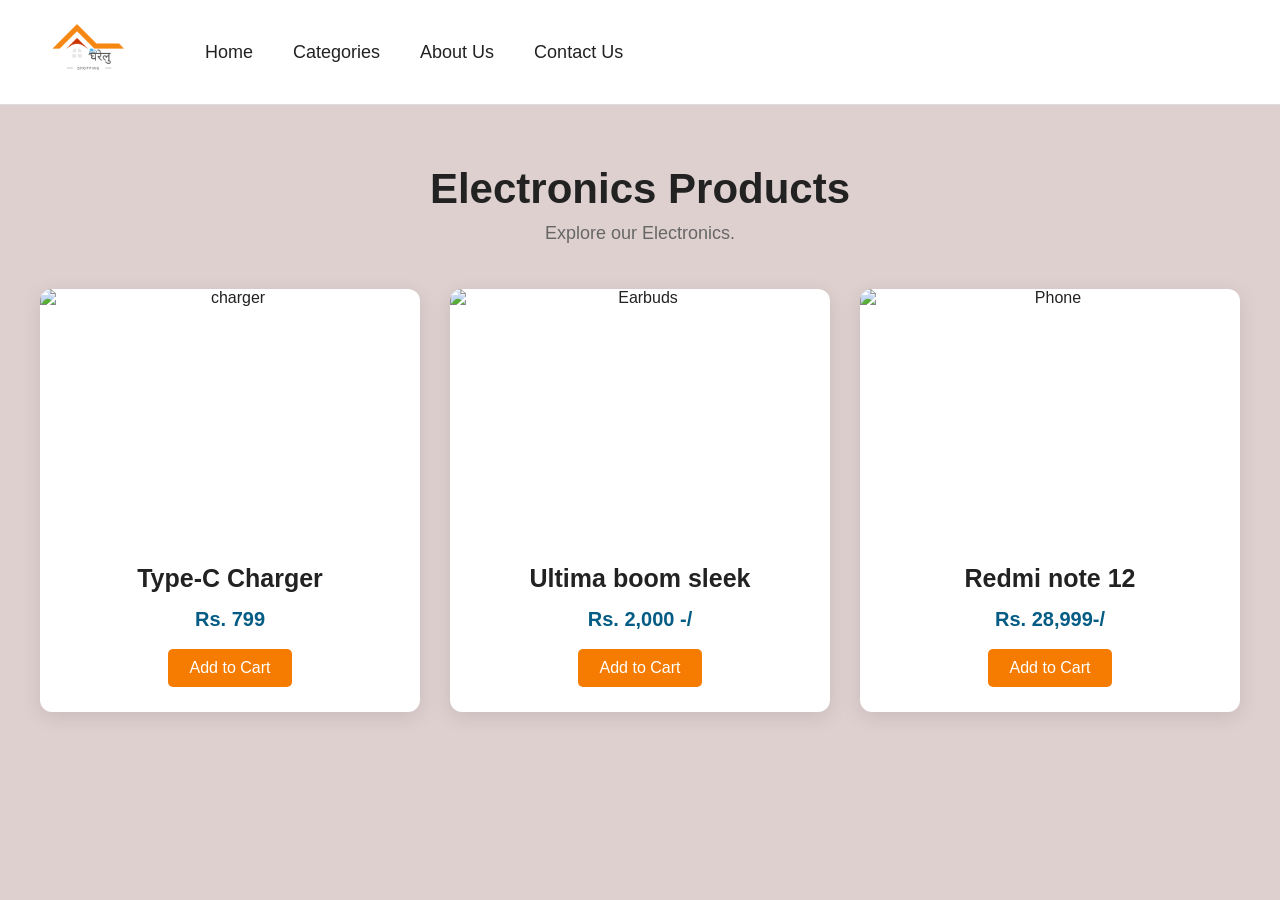
==== beauty.html @ 929adfdf "gharelu shopping" ====
<!DOCTYPE html>
<html lang="en">

<head>
    <meta charset="UTF-8">
    <meta name="viewport" content="width=device-width, initial-scale=1.0">

    <title>Clothing Products</title>

    <link rel="stylesheet" href="style.css">
</head>

<body>

    <header class="header">

        <div class="logo">
            <img src="images/gharelu shopping (1).png" alt="Gharelu Shop">
        </div>

        <nav class="navbar">

            <a href="index.html">Home</a>

            <a href="categories.html">Categories</a>

            <a href="about.html">About Us</a>

            <a href="contact.html">Contact Us</a>

        </nav>

    </header>


    <section class="categories">

        <h1>Electronics Products</h1>

        <p>Explore our Electronics.</p>


        <div class="category-container">

            <!-- Product 1 -->

            <div class="category-card">

                <img src="images/charger.jpg" alt="charger">

                <div class="category-info">

                    <h2>Type-C Charger</h2>

                    <p>Rs. 799</p>

                    <a href="#">Add to Cart</a>

                </div>

            </div>


            <!-- Product 2 -->

            <div class="category-card">

                <img src="images/shirt.jpg" alt="Earbuds">

                <div class="category-info">

                    <h2>Ultima boom sleek</h2>

                    <p>Rs. 2,000 -/</p>

                    <a href="#">Add to Cart</a>

                </div>

            </div>


            <!-- Product 3 -->

            <div class="category-card">

                <img src="images/jeans.jpg" alt="Phone">

                <div class="category-info">

                    <h2>Redmi note 12</h2>

                    <p>Rs. 28,999-/</p>

                    <a href="#">Add to Cart</a>

                </div>

            </div>

        </div>

    </section>

</body>

</html>
---- style.css ----
/* ==========================================
SEARCH BAR
========================================== */
.search-box {
    display: flex;
    align-items: center;
    width: 280px;
    height: 45px;
    border: 1px solid #7f8385;
    border-radius: 25px;
    background: #055c84;;
    overflow: hidden;
}

/* INPUT */

.search-box input {
    flex: 1;
    height: 100%;
    border: none;
    outline: none;
    padding: 0 18px;
    font-size: 16px;
    color: #333;
}

/* SEARCH BUTTON */

.search-box button {
    width: 50px;
    height: 100%;
    border: none;
    background: #055c84;
    color: white;
    font-size: 17px;
    cursor: pointer;
}

/* HOVER */

.search-box button:hover {
    background: #055c84;
}


/* SEARCH BAR FOCUS */
.search-box:focus-within {
    border-color: #055c84;;
    box-shadow: 0 0 5px rgba(255, 122, 0, 0.3);
}
/* ==========================================
PROFILE PAGE
========================================== */

.profile-page {
    min-height: 80vh;
    background: #f7f7f7;
    padding: 60px 20px;
}


/* PROFILE CONTAINER */

.profile-container {
    max-width: 700px;
    margin: auto;
    background: white;
    border-radius: 15px;
    padding: 40px;
    box-shadow: 0 8px 25px rgba(0, 0, 0, 0.12);
}


/* ==========================================
PROFILE HEADER
========================================== */
.profile-header {
    text-align: center;
    margin-bottom: 35px;
}

.profile-avatar {
    width: 110px;
    height: 110px;
    margin: auto;
    border-radius: 50%;
    background: #055c84;
    color: white;
    display: flex;
    align-items: center;
    justify-content: center;
    font-size: 50px;
}


.profile-header h1 {
    margin-top: 20px;
    margin-bottom: 8px;
    font-size: 35px;
}

.profile-header p {
    color: #777;
    font-size: 17px;
}


/* ==========================================
INFORMATION
========================================== */

.profile-information {
    border-top: 1px solid #eee;
    padding-top: 25px;
}


.profile-information h2 {
    font-size: 24px;
    margin-bottom: 20px;
}


/* PROFILE ROW */

.profile-row {
    display: flex;
    align-items: center;
    gap: 18px;
    padding: 18px 0;
    border-bottom: 1px solid #eee;
}


.profile-icon {
    width: 45px;
    height: 45px;
    border-radius: 50%;
    background: #fff1e5;
    color: #055c84;
    display: flex;
    align-items: center;
    justify-content: center;
    font-size: 18px;
}

.profile-row span {
    display: block;
    color: #888;
    font-size: 14px;
    margin-bottom: 5px;
}

.profile-row strong {
    display: block;
    font-size: 17px;
    color: #222;
}


/* ==========================================
BUTTONS
========================================== */

.profile-actions {
    display: flex;
    gap: 15px;
    margin-top: 30px;
}

.profile-actions button,
.profile-actions a {
    flex: 1;
    padding: 13px 15px;
    border-radius: 7px;
    font-size: 15px;
    cursor: pointer;
    text-align: center;
    text-decoration: none;
}


/* EDIT */

.edit-profile-btn {
    border: none;
    background: #055c84;
    color: white;
}

.edit-profile-btn:hover {
    background: #055c84;
}


/* CART */

.orders-btn {
    border: 1px solid #055c84;
    color: #055c84;
    background: white;
}

.orders-btn:hover {
    background: #fff4eb;
}


/* LOGOUT */

.logout-btn {
    border: 1px solid #055c84;
    color: #055c84;
    background: white;
}


.logout-btn:hover {
    background: #055c84;
    color: white;
}


/* ==========================================
PROFILE ICON IN HEADER
========================================== */

.profile {
    width: 42px;
    height: 42px;
    border-radius: 50%;
    display: flex;
    align-items: center;
    justify-content: center;
    text-decoration: none;
    background: #ff7a00;
    color: white;
    font-size: 18px;
    transition: 0.3s;
}

.profile:hover {
    background: #055c84;
    transform: scale(1.05);
}


.active-profile {
    box-shadow: 0 0 0 3px #ffe0c2;
}


/* ==========================================
MOBILE
========================================== */

@media (max-width: 700px) {
    .profile-container {
        padding: 25px;}
    .profile-actions {
        flex-direction: column;
    }
}

/* ==========================================
SHOPPING CART PAGE
========================================== */

.cart-page {
    background: #f7f7f7;
    min-height: 80vh;
    padding: 50px 7%;
}


/* PAGE TITLE */

.cart-page > h1 {
    text-align: center;
    font-size: 40px;
    margin-bottom: 40px;
    color: #222;
}


/* CART LAYOUT */

.cart-layout {
    display: grid;
    grid-template-columns: 2fr 1fr;
    gap: 30px;
    max-width: 1200px;
    margin: auto;
}


/* ==========================================
CART PRODUCTS
========================================== */

.cart-products {
    background: transparent;
}


#cartContainer {
    width: 100%;
}


/* CART ITEM */

.cart-item {
    display: flex;
    align-items: center;
    gap: 25px;
    background: white;
    padding: 20px;
    margin-bottom: 20px;
    border-radius: 12px;
    box-shadow: 0 5px 18px rgba(0, 0, 0, 0.10);
}


/* PRODUCT IMAGE */

.cart-item img {
    width: 130px;
    height: 130px;
    object-fit: cover;
    border-radius: 10px;
    background: #055c84;
}


/* PRODUCT INFORMATION */

.cart-product-info {
    flex: 1;
}


.cart-product-info h3 {
    font-size: 22px;
    margin: 0 0 8px;
    color: #222;
}


.cart-product-info p {
    font-size: 18px;
    color: #055c84;
    margin: 0;
    font-weight: bold;
}


/* ==========================================
QUANTITY
========================================== */

.quantity {
    display: flex;
    align-items: center;
    gap: 10px;
}


.quantity button {
    width: 35px;
    height: 35px;
    border: none;
    border-radius: 5px;
    background: #cbcecf;
    color: white;
    font-size: 22px;
    cursor: pointer;
}


.quantity button:hover {
    background:  #055c84;
}


.quantity span {
    min-width: 25px;
    text-align: center;
    font-size: 18px;
    font-weight: bold;
}


/* PRODUCT TOTAL */

.product-total {
    min-width: 110px;
    text-align: right;
    font-size: 19px;
    font-weight: bold;
    color: #222;
}


/* REMOVE BUTTON */

.remove-btn {
    border: none;
    background: transparent;
    color: #e74c3c;
    font-size: 20px;
    cursor: pointer;
    padding: 10px;
}


.remove-btn:hover {
    color: #c0392b;
}


/* ==========================================
   ORDER SUMMARY
========================================== */

.cart-summary {
    background: white;

    padding: 30px;

    border-radius: 12px;

    height: fit-content;

    box-shadow: 0 5px 18px rgba(0, 0, 0, 0.10);

    position: sticky;

    top: 20px;
}


.cart-summary h2 {
    font-size: 25px;

    margin-top: 0;

    margin-bottom: 25px;
}


/* SUMMARY ROW */

.summary-row {
    display: flex;

    justify-content: space-between;

    margin: 15px 0;

    font-size: 17px;

    color: #555;
}


.cart-summary hr {
    border: none;

    border-top: 1px solid #ddd;

    margin: 20px 0;
}


/* TOTAL */

.summary-total {
    display: flex;

    justify-content: space-between;

    font-size: 23px;

    font-weight: bold;

    margin-bottom: 25px;
}


.summary-total span:last-child {
    color: #ff7a00;
}


/* CHECKOUT */

.checkout-btn {
    width: 100%;

    border: none;

    background: #ff7a00;

    color: white;

    padding: 15px;

    border-radius: 7px;

    font-size: 18px;

    cursor: pointer;
}


.checkout-btn:hover {
    background: #e66d00;
}


/* CONTINUE SHOPPING */

.continue-shopping {
    display: block;

    text-align: center;

    margin-top: 15px;

    padding: 12px;

    border: 1px solid #ff7a00;

    border-radius: 7px;

    color: #ff7a00;

    text-decoration: none;

    font-size: 16px;
}


.continue-shopping:hover {
    background: #fff3e8;
}


/* ==========================================
   EMPTY CART
========================================== */

.empty-cart {
    background: white;

    padding: 70px 20px;

    text-align: center;

    border-radius: 12px;
}


.empty-cart i {
    font-size: 70px;

    color: #ff7a00;

    margin-bottom: 20px;
}


.empty-cart h2 {
    font-size: 28px;

    margin-bottom: 10px;
}


.empty-cart p {
    color: #666;

    font-size: 17px;
}


.empty-cart a {
    display: inline-block;

    margin-top: 20px;

    padding: 12px 25px;

    background: #ff7a00;

    color: white;

    text-decoration: none;

    border-radius: 7px;
}


/* ==========================================
MOBILE
========================================== */

@media (max-width: 800px) {

    .cart-layout {
        grid-template-columns: 1fr;
    }

    .cart-summary {
        position: static;
    }

}


@media (max-width: 600px) {

    .cart-item {
        flex-wrap: wrap;
    }

    .cart-item img {
        width: 100px;
        height: 100px;
    }

    .cart-product-info {
        min-width: 150px;
    }

    .product-total {
        text-align: left;
    }

}

/* =====================================
CLOTHING PRODUCTS
===================================== */

.categories {
    padding: 50px 7%;
    text-align: center;
}

.categories h1 {
    font-size: 40px;
    margin-bottom: 10px;
}

.categories > p {
    font-size: 18px;
    color: #666;
    margin-bottom: 40px;
}


/* PRODUCT GRID */

.category-container {
    display: grid;

    grid-template-columns: repeat(3, 1fr);

    gap: 30px;

    max-width: 1200px;

    margin: auto;
}


/* PRODUCT CARD */

.category-card {
    background: white;

    border-radius: 12px;

    overflow: hidden;

    box-shadow: 0 5px 20px rgba(0, 0, 0, 0.12);

    transition: 0.3s;
}

.category-card:hover {
    transform: translateY(-7px);

    box-shadow: 0 10px 25px rgba(0, 0, 0, 0.18);
}


/* PRODUCT IMAGE */

.category-card img {
    width: 100%;

    height: 280px;

    object-fit: cover;

    display: block;
}


/* PRODUCT INFORMATION */

.category-info {
    padding: 20px;
}

.category-info h2 {
    margin: 0 0 10px;

    font-size: 24px;
}

.category-info p {
    margin-bottom: 18px;

    font-size: 20px;

    font-weight: bold;

    color:#055c84;
}


/* ADD TO CART BUTTON */

.add-cart-btn {
    border: none;

    background: #6e6f6f;

    color: white;

    padding: 12px 22px;

    border-radius: 7px;

    font-size: 16px;

    cursor: pointer;

    transition: 0.3s;
}

.add-cart-btn:hover {
    background: #055c84;

    transform: scale(1.03);
}


/* =====================================
MOBILE
===================================== */

@media (max-width: 900px) {

    .category-container {
        grid-template-columns: repeat(2, 1fr);
    }

}


@media (max-width: 600px) {

    .category-container {
        grid-template-columns: 1fr;
    }

}

/* PROFILE DROPDOWN */

.profile-dropdown {
    position: relative;
    display: inline-block;
}

/* PROFILE LOGO */

.profile-btn {
    border: none;
    background: transparent;
    cursor: pointer;
    padding: 0;
}

.profile-btn img {
    width: 80px;
    height: 80px;
    object-fit: contain;
}

/* DROPDOWN MENU */

.profile-menu {
    display: none;
    position: absolute;

    top: 90px;
    left: 0;

    width: 200px;

    background: white;

    border-radius: 10px;

    box-shadow: 0 8px 20px rgba(0, 0, 0, 0.2);

    z-index: 9999;

    overflow: hidden;
}

/* SHOW MENU */

.profile-dropdown:hover .profile-menu {
    display: block;
}

/* MENU LINKS */

.profile-menu a {
    display: block;

    padding: 15px 20px;

    text-decoration: none;

    color: #333;

    font-size: 16px;
}

.profile-menu a i {
    margin-right: 10px;
}

.profile-menu a:hover {
    background: #f5f5f5;
    color: #17a597;
}
/* =================================
CATEGORY DROPDOWN
================================= */

.category-dropdown {
    position: relative;
}

.category-link {
    display: flex;
    align-items: center;
    gap: 8px;
}


/* DROPDOWN MENU */

.category-menu {
    position: absolute;

    top: 100%;
    left: 0;

    width: 250px;

    background: white;

    box-shadow: 0 8px 20px rgba(0, 0, 0, 0.15);

    border-radius: 0 0 10px 10px;

    display: none;

    z-index: 1000;

    overflow: hidden;
}


/* SHOW DROPDOWN */

.category-dropdown:hover .category-menu {
    display: block;
}


/* DROPDOWN LINKS */

.category-menu a {
    display: block;

    padding: 16px 22px;

    color: #333;

    text-decoration: none;

    font-size: 18px;
}


.category-menu a:hover {
    background: #f5f5f5;

    color: #055c84;
}


/* =================================
   CATEGORY PAGE
================================= */

.categories-section {
    padding: 40px 6%;

    text-align: center;
}


.categories-section > h1 {
    font-size: 38px;

    margin-bottom: 5px;
}


.categories-section > p {
    font-size: 20px;

    color: #555;

    margin-bottom: 45px;
}


/* GRID */

.categories-grid {
    display: grid;

    grid-template-columns: repeat(2, 1fr);

    gap: 38px;
}


/* CATEGORY CARD */

.category-card {
    background: white;

    border-radius: 15px;

    overflow: hidden;

    box-shadow: 0 8px 25px rgba(0, 0, 0, 0.12);

    transition: 0.3s;
}


.category-card:hover {
    transform: translateY(-5px);

    box-shadow: 0 12px 30px rgba(0, 0, 0, 0.18);
}


/* CARD IMAGE */

.category-card img {
    width: 100%;

    height: 320px;

    object-fit: cover;

    display: block;
}


/* CARD CONTENT */

.category-content {
    padding: 20px;
}


.category-content h2 {
    font-size: 30px;

    margin: 0 0 20px;
}


/* VIEW PRODUCTS */

.view-btn {
    display: inline-block;

    background: #055c84;

    color: white;

    text-decoration: none;

    padding: 14px 28px;

    border-radius: 7px;

    font-size: 18px;

    transition: 0.3s;
}


.view-btn:hover {
    background: #e66d00;

    transform: scale(1.03);
}


/* =================================
   SHOP NOW
================================= */

.shop-btn {
    display: inline-block;

    background: #ff7a00;

    color: white;

    text-decoration: none;

    padding: 14px 30px;

    border-radius: 7px;

    font-size: 18px;

    transition: 0.3s;
}


.shop-btn:hover {
    background: #d8f9fa;
}


/* =================================
   PHOTO CARDS
================================= */

.photo-card {
    text-decoration: none;

    color: inherit;

    display: block;
}


.photo-card img {
    transition: 0.3s;
}


.photo-card:hover img {
    transform: scale(1.05);
}


/* =========================
   RESET
========================= */

* {
    margin: 0;
    padding: 0;
    box-sizing: border-box;
}

html {
    scroll-behavior: smooth;
}

body {
    font-family: Arial, sans-serif;
    background-color: white;
    color: #222;
}


/* =========================
   CATEGORY DROPDOWN
========================= */

.category-dropdown {
    position: relative;
}

.category-dropdown > a {
    display: flex;
    align-items: center;
    gap: 7px;
}

.category-menu {
    position: absolute;
    top: 100%;
    left: 0;
    width: 200px;
    background: white;
    border-radius: 8px;
    padding: 10px 0;
    box-shadow: 0 8px 20px rgba(0, 0, 0, 0.15);
    display: none;
    z-index: 1000;
}

.category-menu a {
    display: block;
    padding: 12px 18px;
    color: #333;
    text-decoration: none;
    font-size: 15px;
}

.category-menu a:hover {
    background: #f2f2f2;
    color: #e63946;
}

.category-dropdown:hover .category-menu {
    display: block;
}


/* =========================
   HEADER
========================= */

.header {
    width: 100%;
    height: 105px;
    display: flex;
    align-items: center;
    padding: 0 45px;
    background-color: white;
    border-bottom: 1px solid #ddd;
    position: relative;
    z-index: 100;
}


/* =========================
   LOGO
========================= */

.logo {
    width: 90px;
    height: 90px;
    border-radius: 50%;
    overflow: hidden;
    flex-shrink: 0;
}

.logo img {
    width: 100%;
    height: 100%;
    object-fit: contain;
    display: block;

    transition: transform 0.5s ease;
}

.logo:hover img {
    transform: rotate(10deg) scale(1.08);
}


/* =========================
   NAVIGATION
========================= */

.navbar {
    display: flex;
    align-items: center;
    gap: 40px;
    margin-left: 70px;
}

.navbar a {
    text-decoration: none;
    color: #222;
    font-size: 18px;
    transition: 0.3s ease;
}

.navbar a:hover {
    color: #f57c00;
    transform: translateY(-2px);
}

.navbar a.active {
    color: #f57c00;
}

.navbar i {
    font-size: 10px;
    margin-left: 5px;
}


/* =========================
   RIGHT SIDE
========================= */

.header-right {
    margin-left: auto;
    display: flex;
    align-items: center;
    gap: 25px;
}


/* =========================
   SEARCH BOX
========================= */

.search-box {
    display: flex;
    align-items: center;
}

.search-box input {
    width: 190px;
    height: 40px;
    padding: 0 15px;
    border: 1px solid #aaa;
    outline: none;
    font-size: 14px;
    border-radius: 20px 0 0 20px;
    transition: 0.3s ease;
}

.search-box input:focus {
    border-color: #f57c00;
    box-shadow: 0 0 8px rgba(245, 124, 0, 0.25);
}

.search-box button {
    width: 45px;
    height: 40px;
    border: none;
    background-color: #f57c00;
    color: white;
    cursor: pointer;
    border-radius: 0 20px 20px 0;
    font-size: 16px;
    transition: 0.3s;
}

.search-box button:hover {
    background-color: #d96800;
    transform: scale(1.05);
}


/* =========================
   SHOPPING CART
========================= */

.cart {
    position: relative;
    border: none;
    background: none;
    font-size: 22px;
    cursor: pointer;
    color: #222;
    transition: 0.3s ease;
}

.cart:hover {
    color: #f57c00;
    transform: scale(1.15);
}

.cart span {
    position: absolute;
    top: -12px;
    right: -12px;
    width: 20px;
    height: 20px;
    display: flex;
    justify-content: center;
    align-items: center;
    background-color: #f57c00;
    color: white;
    border-radius: 50%;
    font-size: 11px;
}


/* =========================
   HERO SECTION
========================= */

.hero {
    position: relative;
    width: 100%;
    height: 500px;
    overflow: hidden;
    display: flex;
    justify-content: center;
    align-items: center;
    text-align: center;
}


/* =========================
   BACKGROUND SLIDES
========================= */

.slide {
    position: absolute;
    top: 0;
    left: 0;
    width: 100%;
    height: 100%;

    background-size: cover;
    background-position: center;
    background-repeat: no-repeat;

    opacity: 0;

    animation: fadeSlide 16s infinite;

    /* Smooth image movement */
    will-change: transform, opacity;
}


/* =========================
   IMAGE 1
========================= */

.slide1 {
    background-image:
        linear-gradient(
            rgba(0, 0, 0, 0.25),
            rgba(0, 0, 0, 0.25)
        ),
        url("images/shop.png");

    animation-delay: 0s;
}


/* =========================
   IMAGE 2
========================= */

.slide2 {
    background-image:
        linear-gradient(
            rgba(0, 0, 0, 0.25),
            rgba(0, 0, 0, 0.25)
        ),
        url("images/shop\ \(1\).png");

    animation-delay: 4s;
}


/* =========================
   IMAGE 3
========================= */

.slide3 {
    background-image:
        linear-gradient(
            rgba(0, 0, 0, 0.25),
            rgba(0, 0, 0, 0.25)
        ),
        url("images/t-shirt.png");

    animation-delay: 8s;
}


/* =========================
   IMAGE 4
========================= */

.slide4 {
    background-image:
        linear-gradient(
            rgba(0, 0, 0, 0.25),
            rgba(0, 0, 0, 0.25)
        ),
        url("images/shop\ \(2\).png");

    animation-delay: 12s;
}


/* =========================
   HERO IMAGE ANIMATION
========================= */

@keyframes fadeSlide {

    0% {
        opacity: 0;
        transform: scale(1);
    }

    10% {
        opacity: 1;
        transform: scale(1.02);
    }

    25% {
        opacity: 1;
        transform: scale(1.08);
    }

    35% {
        opacity: 0;
        transform: scale(1.10);
    }

    100% {
        opacity: 0;
        transform: scale(1);
    }
}


/* =========================
   HERO CONTENT
========================= */

.hero-content {
    position: relative;
    z-index: 10;
    color: white;
    text-align: center;
    max-width: 800px;
    padding: 20px;
}


/* =========================
   HERO TITLE
========================= */

.hero-content h1 {
    font-family: Georgia, serif;
    font-size: 65px;
    font-weight: bold;
    margin-bottom: 15px;

    text-shadow:
        2px 2px 8px rgba(0, 0, 0, 0.6);

    animation: titleAnimation 1.2s ease-out;
}


/* =========================
   HERO DESCRIPTION
========================= */

.hero-content p {
    font-size: 22px;
    margin-bottom: 30px;

    text-shadow:
        1px 1px 5px rgba(0, 0, 0, 0.6);

    animation: textAnimation 1.5s ease-out;
}


/* =========================
   SHOP NOW BUTTON
========================= */

.shop-btn {
    padding: 15px 35px;
    border: none;
    background-color: #f57c00;
    color: white;
    font-size: 17px;
    cursor: pointer;

    transition: all 0.3s ease;

    animation: buttonAnimation 1.8s ease-out;
}

.shop-btn:hover {
    background-color: #d96800;
    transform: scale(1.08);
    box-shadow: 0 8px 20px rgba(0, 0, 0, 0.25);
}


/* =========================
   HERO TEXT ANIMATIONS
========================= */

@keyframes titleAnimation {

    from {
        opacity: 0;
        transform: translateY(40px);
    }

    to {
        opacity: 1;
        transform: translateY(0);
    }
}

@keyframes textAnimation {

    from {
        opacity: 0;
        transform: translateY(25px);
    }

    to {
        opacity: 1;
        transform: translateY(0);
    }
}

@keyframes buttonAnimation {

    from {
        opacity: 0;
        transform: scale(0.8);
    }

    to {
        opacity: 1;
        transform: scale(1);
    }
}


/* =========================
   CONTENT
========================= */

.content {
    max-width: 1100px;
    margin: 50px auto;
    padding: 0 30px;
}

.content p {
    font-size: 20px;
    line-height: 1.7;
    font-style: italic;
}

.content h2 {
    margin-top: 35px;
    font-size: 32px;
}


/* =========================
   CATEGORIES PAGE
========================= */

.categories {
    padding: 60px 40px;
    text-align: center;
    background-color: #dfd0d0;
    min-height: calc(100vh - 105px);
}

.categories > h1 {
    font-size: 42px;
    margin-bottom: 10px;
    color: #222;
}

.categories > p {
    font-size: 18px;
    color: #666;
    margin-bottom: 45px;
}


/* =========================
   CATEGORY CONTAINER
========================= */

.category-container {
    max-width: 1200px;
    margin: auto;

    display: grid;
    grid-template-columns: repeat(3, 1fr);
    gap: 30px;
}


/* =========================
   CATEGORY CARD
========================= */

.category-card {
    background-color: white;
    border-radius: 12px;
    overflow: hidden;

    box-shadow:
        0 5px 20px rgba(0, 0, 0, 0.1);

    transition:
        transform 0.4s ease,
        box-shadow 0.4s ease;

    transform-style: preserve-3d;
    perspective: 1000px;
}

.category-card:hover {
    transform: translateY(-8px);
    box-shadow:
        0 15px 35px rgba(0, 0, 0, 0.18);
}


/* =========================
   CATEGORY IMAGE
========================= */

.category-card img {
    width: 100%;
    height: 250px;
    object-fit: cover;
    display: block;

    transition:
        transform 0.5s ease,
        filter 0.5s ease;

    will-change: transform;
}

.category-card:hover img {
    transform: scale(1.08);
    filter: brightness(1.05);
}


/* =========================
   CATEGORY INFORMATION
========================= */

.category-info {
    padding: 25px;
}

.category-info h2 {
    font-size: 25px;
    margin-bottom: 15px;
}

.category-info a {
    display: inline-block;

    padding: 10px 22px;

    background-color: #f57c00;
    color: white;

    text-decoration: none;
    border-radius: 5px;

    transition: 0.3s;
}

.category-info a:hover {
    background-color: #d96800;
    transform: translateY(-3px);
    box-shadow: 0 5px 12px rgba(245, 124, 0, 0.3);
}


/* =========================
   PHOTO GALLERY
========================= */

.photo-gallery {
    display: grid;

    grid-template-columns: repeat(4, 1fr);

    gap: 25px;

    max-width: 1200px;

    margin: 40px auto;

    padding: 0 20px;
}


/* =========================
   PHOTO CARD
========================= */

.photo-card {
    background: white;

    text-align: center;

    border-radius: 10px;

    overflow: hidden;

    box-shadow:
        0 2px 10px rgba(0, 0, 0, 0.1);

    transition:
        transform 0.4s ease,
        box-shadow 0.4s ease;

    transform-style: preserve-3d;
}

.photo-card:hover {
    transform: translateY(-8px);

    box-shadow:
        0 12px 30px rgba(0, 0, 0, 0.18);
}


/* =========================
   PHOTO CARD IMAGE
========================= */

.photo-card img {
    width: 100%;

    height: 250px;

    object-fit: cover;

    display: block;

    transition:
        transform 0.5s ease,
        filter 0.5s ease;
}

.photo-card:hover img {
    transform: scale(1.08);

    filter: brightness(1.05);
}


/* =========================
   PHOTO CARD TITLE
========================= */

.photo-card h3 {
    padding: 15px;
    margin: 0;

    transition:
        color 0.3s ease,
        transform 0.3s ease;
}

.photo-card:hover h3 {
    color: #0e7db0;
    transform: translateY(-2px);
}


/* =========================
   TABLET
========================= */

@media (max-width: 1000px) {

    .header {
        padding: 0 25px;
    }

    .navbar {
        gap: 25px;
        margin-left: 40px;
    }

    .navbar a {
        font-size: 16px;
    }

    .search-box input {
        width: 150px;
    }

    .photo-gallery {
        grid-template-columns: repeat(3, 1fr);
    }
}


/* =========================
   CATEGORY TABLET
========================= */

@media (max-width: 800px) {

    .category-container {
        grid-template-columns: repeat(2, 1fr);
    }
}


/* =========================
   MOBILE
========================= */

@media (max-width: 750px) {

    .header {
        height: auto;
        min-height: 90px;
        padding: 10px 15px;
        flex-wrap: wrap;
    }

    .logo {
        width: 75px;
        height: 75px;
    }

    .navbar {
        order: 3;

        width: 100%;

        margin: 15px 0 5px;

        justify-content: center;

        gap: 18px;
    }

    .navbar a {
        font-size: 14px;
    }

    .header-right {
        margin-left: auto;
        gap: 10px;
    }

    .search-box input {
        width: 130px;
    }

    .hero {
        height: 400px;
    }

    .hero-content h1 {
        font-size: 45px;
    }

    .hero-content p {
        font-size: 18px;
    }

    .photo-gallery {
        grid-template-columns: repeat(2, 1fr);
    }
}


/* =========================
   SMALL MOBILE
========================= */

@media (max-width: 500px) {

    .logo {
        width: 65px;
        height: 65px;
    }

    .navbar {
        gap: 10px;
    }

    .navbar a {
        font-size: 12px;
    }

    .search-box input {
        display: none;
    }

    .search-box button {
        width: 40px;
        height: 40px;
        border-radius: 50%;
    }

    .hero {
        height: 350px;
    }

    .hero-content h1 {
        font-size: 35px;
    }

    .hero-content p {
        font-size: 16px;
    }

    .shop-btn {
        padding: 12px 25px;
        font-size: 15px;
    }

    .categories {
        padding: 40px 20px;
    }

    .categories > h1 {
        font-size: 32px;
    }

    .category-container {
        grid-template-columns: 1fr;
    }

    .photo-gallery {
        grid-template-columns: 1fr;
    }
}


/* =========================
   REDUCE ANIMATION FOR USERS
   WHO PREFER LESS MOTION
========================= */

@media (prefers-reduced-motion: reduce) {

    *,
    *::before,
    *::after {
        animation-duration: 0.01ms !important;
        animation-iteration-count: 1 !important;
        transition-duration: 0.01ms !important;
    }
}
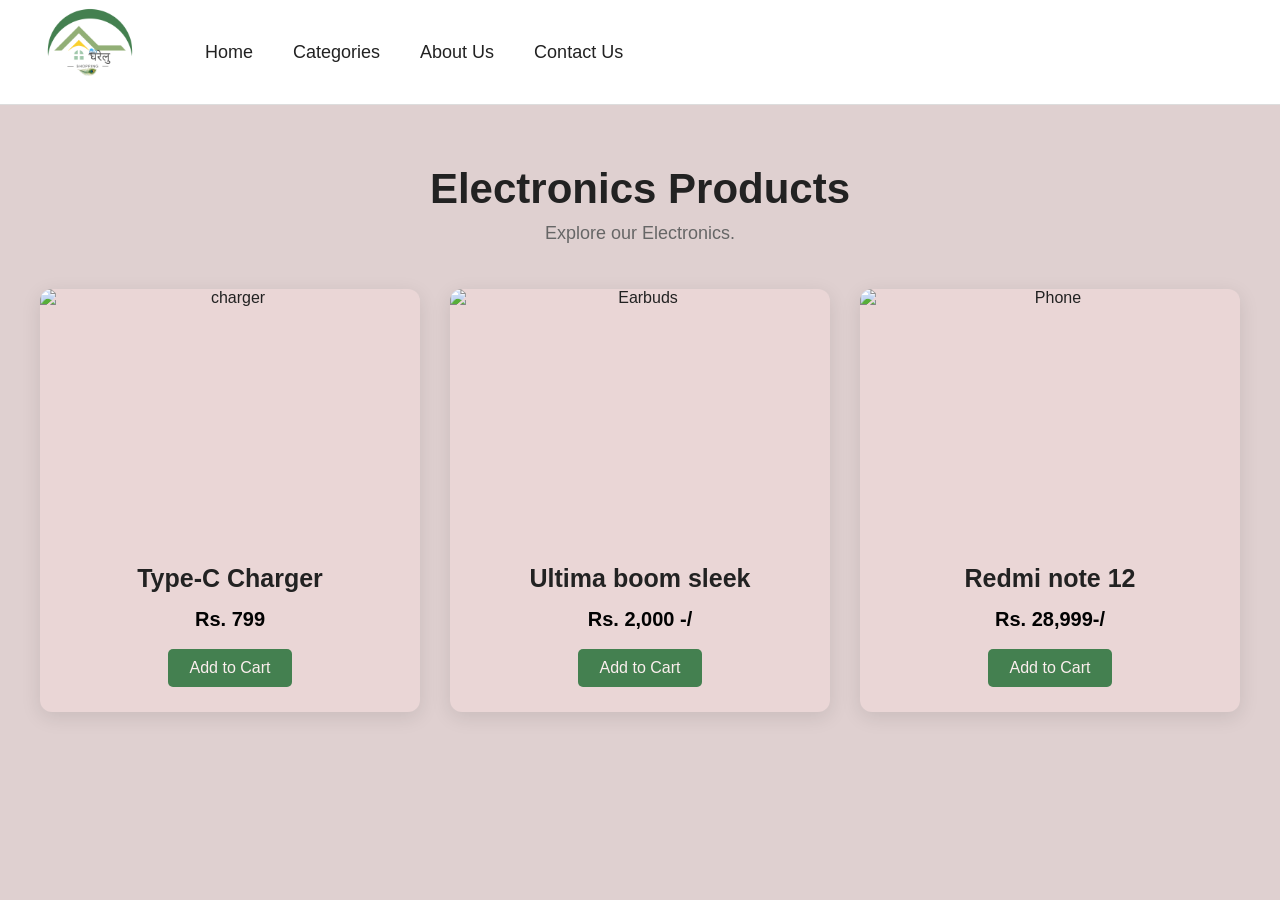
==== commit 84318f69: "add category" ====
--- a/beauty.html
+++ b/beauty.html
@@ -15,7 +15,7 @@
     <header class="header">
 
         <div class="logo">
-            <img src="images/gharelu shopping (1).png" alt="Gharelu Shop">
+            <img src="images/gharelu shopping 3.png" alt="Gharelu Shop">
         </div>
 
         <nav class="navbar">
--- a/style.css
+++ b/style.css
@@ -8,7 +8,7 @@
     height: 45px;
     border: 1px solid #7f8385;
     border-radius: 25px;
-    background: #055c84;;
+    background: #448050;
     overflow: hidden;
 }
 
@@ -30,7 +30,7 @@
     width: 50px;
     height: 100%;
     border: none;
-    background: #055c84;
+    background: #448050;
     color: white;
     font-size: 17px;
     cursor: pointer;
@@ -39,13 +39,13 @@
 /* HOVER */
 
 .search-box button:hover {
-    background: #055c84;
+    background: #448050;
 }
 
 
 /* SEARCH BAR FOCUS */
 .search-box:focus-within {
-    border-color: #055c84;;
+    border-color:#92af76;
     box-shadow: 0 0 5px rgba(255, 122, 0, 0.3);
 }
 /* ==========================================
@@ -84,7 +84,7 @@
     height: 110px;
     margin: auto;
     border-radius: 50%;
-    background: #055c84;
+    background:#448050;
     color: white;
     display: flex;
     align-items: center;
@@ -137,7 +137,7 @@
     height: 45px;
     border-radius: 50%;
     background: #fff1e5;
-    color: #055c84;
+    color: #448050;
     display: flex;
     align-items: center;
     justify-content: center;
@@ -184,20 +184,20 @@
 
 .edit-profile-btn {
     border: none;
-    background: #055c84;
+    background:#448050;
     color: white;
 }
 
 .edit-profile-btn:hover {
-    background: #055c84;
+    background:#448050;
 }
 
 
 /* CART */
 
 .orders-btn {
-    border: 1px solid #055c84;
-    color: #055c84;
+    border: 1px solid #92af76;
+    color:#448050;
     background: white;
 }
 
@@ -209,14 +209,14 @@
 /* LOGOUT */
 
 .logout-btn {
-    border: 1px solid #055c84;
-    color: #055c84;
+    border: 1px solid #92af76;
+    color: #448050;
     background: white;
 }
 
 
 .logout-btn:hover {
-    background: #055c84;
+    background:#448050;
     color: white;
 }
 
@@ -233,14 +233,14 @@
     align-items: center;
     justify-content: center;
     text-decoration: none;
-    background: #ff7a00;
+    background:#448050;
     color: white;
     font-size: 18px;
     transition: 0.3s;
 }
 
 .profile:hover {
-    background: #055c84;
+    background: #448050;
     transform: scale(1.05);
 }
 
@@ -329,7 +329,7 @@
     height: 130px;
     object-fit: cover;
     border-radius: 10px;
-    background: #055c84;
+    background: #448050;
 }
 
 
@@ -349,7 +349,7 @@
 
 .cart-product-info p {
     font-size: 18px;
-    color: #055c84;
+    color: #448050;
     margin: 0;
     font-weight: bold;
 }
@@ -379,7 +379,7 @@
 
 
 .quantity button:hover {
-    background:  #055c84;
+    background:  #92af76;
 }
 
 
@@ -407,7 +407,7 @@
 .remove-btn {
     border: none;
     background: transparent;
-    color: #e74c3c;
+    color: #92af76;
     font-size: 20px;
     cursor: pointer;
     padding: 10px;
@@ -415,7 +415,7 @@
 
 
 .remove-btn:hover {
-    color: #c0392b;
+    color: #92af76;
 }
 
 
@@ -489,7 +489,7 @@
 
 
 .summary-total span:last-child {
-    color: #ff7a00;
+    color: #448050;
 }
 
 
@@ -500,7 +500,7 @@
 
     border: none;
 
-    background: #ff7a00;
+    background: #448050;
 
     color: white;
 
@@ -515,7 +515,7 @@
 
 
 .checkout-btn:hover {
-    background: #e66d00;
+    background: #448050;
 }
 
 
@@ -530,11 +530,11 @@
 
     padding: 12px;
 
-    border: 1px solid #ff7a00;
+    border: 1px solid #92af76;
 
     border-radius: 7px;
 
-    color: #ff7a00;
+    color:#448050;
 
     text-decoration: none;
 
@@ -565,7 +565,7 @@
 .empty-cart i {
     font-size: 70px;
 
-    color: #ff7a00;
+    color: #92af76;
 
     margin-bottom: 20px;
 }
@@ -592,7 +592,7 @@
 
     padding: 12px 25px;
 
-    background: #ff7a00;
+    background: #448050;
 
     color: white;
 
@@ -729,7 +729,7 @@
 
     font-weight: bold;
 
-    color:#055c84;
+    color:#020202;
 }
 
 
@@ -915,9 +915,9 @@
 
 
 .category-menu a:hover {
-    background: #f5f5f5;
-
-    color: #055c84;
+    background: #dcbfbf;
+
+    color: #48ad32;
 }
 
 
@@ -962,7 +962,7 @@
 /* CATEGORY CARD */
 
 .category-card {
-    background: white;
+    background: #448050;
 
     border-radius: 15px;
 
@@ -1013,7 +1013,7 @@
 .view-btn {
     display: inline-block;
 
-    background: #055c84;
+    background: #448050;
 
     color: white;
 
@@ -1030,7 +1030,7 @@
 
 
 .view-btn:hover {
-    background: #e66d00;
+    background: #448050;
 
     transform: scale(1.03);
 }
@@ -1043,7 +1043,7 @@
 .shop-btn {
     display: inline-block;
 
-    background: #ff7a00;
+    background: #448050;
 
     color: white;
 
@@ -1145,7 +1145,7 @@
 
 .category-menu a:hover {
     background: #f2f2f2;
-    color: #e63946;
+    color: #448050;
 }
 
 .category-dropdown:hover .category-menu {
@@ -1215,12 +1215,12 @@
 }
 
 .navbar a:hover {
-    color: #f57c00;
+    color: #448050;
     transform: translateY(-2px);
 }
 
 .navbar a.active {
-    color: #f57c00;
+    color: #448050;
 }
 
 .navbar i {
@@ -1262,7 +1262,7 @@
 }
 
 .search-box input:focus {
-    border-color: #f57c00;
+    border-color: #448050;
     box-shadow: 0 0 8px rgba(245, 124, 0, 0.25);
 }
 
@@ -1270,7 +1270,7 @@
     width: 45px;
     height: 40px;
     border: none;
-    background-color: #f57c00;
+    background-color: #448050;
     color: white;
     cursor: pointer;
     border-radius: 0 20px 20px 0;
@@ -1279,7 +1279,7 @@
 }
 
 .search-box button:hover {
-    background-color: #d96800;
+    background-color: #448050;
     transform: scale(1.05);
 }
 
@@ -1299,7 +1299,7 @@
 }
 
 .cart:hover {
-    color: #f57c00;
+    color: #448050;
     transform: scale(1.15);
 }
 
@@ -1312,7 +1312,7 @@
     display: flex;
     justify-content: center;
     align-items: center;
-    background-color: #f57c00;
+    background-color:#448050;
     color: white;
     border-radius: 50%;
     font-size: 11px;
@@ -1503,13 +1503,13 @@
 
 
 /* =========================
-   SHOP NOW BUTTON
+SHOP NOW BUTTON
 ========================= */
 
 .shop-btn {
     padding: 15px 35px;
     border: none;
-    background-color: #f57c00;
+    background-color: #448050;
     color: white;
     font-size: 17px;
     cursor: pointer;
@@ -1520,7 +1520,7 @@
 }
 
 .shop-btn:hover {
-    background-color: #d96800;
+    background-color: #448050;
     transform: scale(1.08);
     box-shadow: 0 8px 20px rgba(0, 0, 0, 0.25);
 }
@@ -1635,7 +1635,7 @@
 ========================= */
 
 .category-card {
-    background-color: white;
+    background-color: rgb(234, 214, 214);
     border-radius: 12px;
     overflow: hidden;
 
@@ -1698,8 +1698,8 @@
 
     padding: 10px 22px;
 
-    background-color: #f57c00;
-    color: white;
+    background-color: #448050;
+    color: rgb(251, 238, 238);
 
     text-decoration: none;
     border-radius: 5px;
@@ -1708,7 +1708,7 @@
 }
 
 .category-info a:hover {
-    background-color: #d96800;
+    background-color: #448050;
     transform: translateY(-3px);
     box-shadow: 0 5px 12px rgba(245, 124, 0, 0.3);
 }
@@ -1738,7 +1738,7 @@
 ========================= */
 
 .photo-card {
-    background: white;
+    background: #9fc7aa;
 
     text-align: center;
 
@@ -1803,7 +1803,7 @@
 }
 
 .photo-card:hover h3 {
-    color: #0e7db0;
+    color: #448050;
     transform: translateY(-2px);
 }
 
@@ -1975,8 +1975,8 @@
 
 
 /* =========================
-   REDUCE ANIMATION FOR USERS
-   WHO PREFER LESS MOTION
+REDUCE ANIMATION FOR USERS
+WHO PREFER LESS MOTION
 ========================= */
 
 @media (prefers-reduced-motion: reduce) {
@@ -1989,3 +1989,531 @@
         transition-duration: 0.01ms !important;
     }
 }
+
+
+/* =====================================================
+   ABOUT SECTION
+===================================================== */
+
+.about-section {
+    max-width: 1200px;
+    margin: 0 auto;
+    padding: 70px 30px;
+    background-color: var(--white);
+}
+
+
+/* ABOUT CONTAINER */
+
+.about-container {
+    display: grid;
+    grid-template-columns: 1fr 1fr;
+    align-items: center;
+    gap: 60px;
+}
+
+
+/* ABOUT TEXT */
+
+.about-text h1 {
+    font-size: 45px;
+    color: var(--dark-green);
+    margin-bottom: 20px;
+}
+
+.about-text > p {
+    font-size: 18px;
+    line-height: 1.8;
+    color: var(--gray);
+    margin-bottom: 18px;
+    font-style: normal;
+}
+
+.about-text h2 {
+    font-size: 30px;
+    color: var(--dark-green);
+    margin-top: 35px;
+    margin-bottom: 25px;
+}
+
+
+/* ABOUT IMAGE */
+
+.about-image {
+    width: 100%;
+    overflow: hidden;
+    border-radius: 15px;
+    box-shadow: 0 8px 25px rgba(0, 0, 0, 0.15);
+}
+
+.about-image img {
+    width: 100%;
+    height: 450px;
+    object-fit: cover;
+    display: block;
+    transition: transform 0.5s ease;
+}
+
+.about-image:hover img {
+    transform: scale(1.05);
+}
+
+
+/* FEATURES */
+
+.about-features {
+    display: grid;
+    grid-template-columns: repeat(2, 1fr);
+    gap: 20px;
+}
+
+.about-feature {
+    padding: 20px;
+    background-color: #f1f5ed;
+    border-radius: 10px;
+    border-left: 5px solid var(--dark-green);
+    transition: 0.3s ease;
+}
+
+.about-feature:hover {
+    transform: translateY(-5px);
+    background-color: var(--light-green);
+    box-shadow: 0 8px 20px rgba(0, 0, 0, 0.10);
+}
+
+.about-feature i {
+    font-size: 28px;
+    color: var(--dark-green);
+    margin-bottom: 12px;
+}
+
+.about-feature h3 {
+    font-size: 19px;
+    color: var(--dark-green);
+    margin-bottom: 8px;
+}
+
+.about-feature p {
+    font-size: 14px;
+    line-height: 1.6;
+    color: var(--gray);
+}
+
+
+/* =====================================================
+   ABOUT MOBILE
+===================================================== */
+
+@media (max-width: 800px) {
+
+    .about-container {
+        grid-template-columns: 1fr;
+        gap: 35px;
+    }
+
+    .about-text h1 {
+        font-size: 38px;
+    }
+
+    .about-image {
+        order: -1;
+    }
+
+    .about-image img {
+        height: 350px;
+    }
+}
+
+
+@media (max-width: 500px) {
+
+    .about-section {
+        padding: 45px 20px;
+    }
+
+    .about-text h1 {
+        font-size: 32px;
+    }
+
+    .about-text > p {
+        font-size: 16px;
+    }
+
+    .about-features {
+        grid-template-columns: 1fr;
+    }
+
+    .about-image img {
+        height: 280px;
+    }
+}
+/* =========================================
+   ABOUT SECTION
+========================================= */
+
+.about-section {
+    width: 100%;
+    padding: 70px 7%;
+    background: #f1f5ed;
+}
+
+
+/* ABOUT CONTAINER */
+
+.about-container {
+    max-width: 1200px;
+    margin: auto;
+
+    display: grid;
+    grid-template-columns: 1fr 1fr;
+
+    align-items: center;
+
+    gap: 60px;
+}
+
+
+/* =========================================
+   ABOUT IMAGE
+========================================= */
+
+.about-image {
+    width: 100%;
+    height: 480px;
+
+    overflow: hidden;
+
+    border-radius: 15px;
+
+    box-shadow:
+        0 8px 25px rgba(0, 0, 0, 0.15);
+}
+
+.about-image img {
+    width: 100%;
+    height: 100%;
+
+    object-fit: cover;
+
+    display: block;
+
+    transition: transform 0.5s ease;
+}
+
+.about-image:hover img {
+    transform: scale(1.05);
+}
+
+
+/* =========================================
+   ABOUT CONTENT
+========================================= */
+
+.about-content {
+    padding: 10px;
+}
+
+
+/* ABOUT LABEL */
+
+.about-tag {
+    display: inline-block;
+
+    background: var(--light-green);
+
+    color: var(--dark-green);
+
+    padding: 7px 15px;
+
+    border-radius: 20px;
+
+    font-size: 13px;
+
+    font-weight: bold;
+
+    letter-spacing: 1px;
+
+    margin-bottom: 15px;
+}
+
+
+/* ABOUT HEADING */
+
+.about-content h2 {
+    font-size: 40px;
+
+    line-height: 1.2;
+
+    color: #222;
+
+    margin-bottom: 20px;
+}
+
+.about-content h2 span {
+    color: var(--dark-green);
+}
+
+
+/* ABOUT PARAGRAPHS */
+
+.about-content > p {
+    font-size: 16px;
+
+    line-height: 1.8;
+
+    color: #666;
+
+    margin-bottom: 15px;
+
+    font-style: normal;
+}
+
+
+/* =========================================
+   FEATURES
+========================================= */
+
+.about-features {
+    display: grid;
+
+    grid-template-columns: repeat(2, 1fr);
+
+    gap: 15px;
+
+    margin-top: 25px;
+
+    margin-bottom: 30px;
+}
+
+
+/* FEATURE */
+
+.about-feature {
+    display: flex;
+
+    align-items: center;
+
+    gap: 12px;
+
+    padding: 15px;
+
+    background: white;
+
+    border-radius: 10px;
+
+    border-left: 4px solid var(--dark-green);
+
+    transition: 0.3s ease;
+}
+
+.about-feature:hover {
+    transform: translateY(-4px);
+
+    background: var(--light-green);
+
+    box-shadow:
+        0 5px 15px rgba(0, 0, 0, 0.10);
+}
+
+
+/* FEATURE ICON */
+
+.about-icon {
+    min-width: 42px;
+
+    width: 42px;
+    height: 42px;
+
+    border-radius: 50%;
+
+    display: flex;
+
+    align-items: center;
+    justify-content: center;
+
+    background: var(--dark-green);
+
+    color: white;
+
+    font-size: 17px;
+}
+
+
+/* FEATURE TEXT */
+
+.about-feature h3 {
+    font-size: 16px;
+
+    color: var(--dark-green);
+
+    margin-bottom: 4px;
+}
+
+.about-feature p {
+    font-size: 13px;
+
+    color: #666;
+
+    line-height: 1.4;
+
+    margin: 0;
+}
+
+
+/* =========================================
+   ABOUT BUTTON
+========================================= */
+
+.about-btn {
+    display: inline-block;
+
+    padding: 13px 25px;
+
+    background: var(--yellow);
+
+    color: #222;
+
+    text-decoration: none;
+
+    border-radius: 7px;
+
+    font-size: 15px;
+
+    font-weight: bold;
+
+    transition: 0.3s ease;
+}
+
+.about-btn:hover {
+    background: var(--dark-green);
+
+    color: white;
+
+    transform: translateY(-2px);
+
+    box-shadow:
+        0 5px 15px rgba(0, 0, 0, 0.15);
+}
+
+
+/* =========================================
+   ABOUT TABLET
+========================================= */
+
+@media (max-width: 900px) {
+
+    .about-container {
+        grid-template-columns: 1fr;
+
+        gap: 40px;
+    }
+
+    .about-image {
+        height: 400px;
+    }
+
+    .about-content h2 {
+        font-size: 35px;
+    }
+}
+
+
+/* =========================================
+ABOUT MOBILE
+========================================= */
+
+@media (max-width: 600px) {
+
+    .about-section {
+        padding: 50px 20px;
+    }
+
+    .about-image {
+        height: 300px;
+    }
+
+    .about-content h2 {
+        font-size: 30px;
+    }
+
+    .about-content > p {
+        font-size: 15px;
+    }
+
+    .about-features {
+        grid-template-columns: 1fr;
+    }
+
+    .about-btn {
+        width: 100%;
+        text-align: center;
+    }
+}
+/* =========================================
+   CLOTHING PRODUCTS - SMALL MOBILE
+========================================= */
+
+@media (max-width: 600px) {
+
+    /* Section */
+    .categories {
+        padding: 25px 12px;
+        min-height: auto;
+    }
+
+    .categories > h1 {
+        font-size: 28px;
+        margin-bottom: 6px;
+    }
+
+    .categories > p {
+        font-size: 15px;
+        margin-bottom: 20px;
+    }
+
+    /* Product grid */
+    .category-container {
+        display: grid;
+        grid-template-columns: 1fr;
+        gap: 15px;
+        width: 100%;
+    }
+
+    /* Product card */
+    .category-card {
+        width: 100%;
+        max-width: 320px;
+        margin: 0 auto;
+        border-radius: 10px;
+    }
+
+    /* Product image */
+    .category-card img {
+        width: 100%;
+        height: 140px;
+        object-fit: cover;
+    }
+
+    /* Product information */
+    .category-info {
+        padding: 12px;
+    }
+
+    .category-info h2 {
+        font-size: 20px;
+        margin-bottom: 7px;
+    }
+
+    .category-info p {
+        font-size: 16px;
+        margin-bottom: 10px;
+    }
+
+    /* Add to cart */
+    .add-cart-btn {
+        padding: 8px 14px;
+        font-size: 14px;
+        border-radius: 6px;
+    }
+}
+
